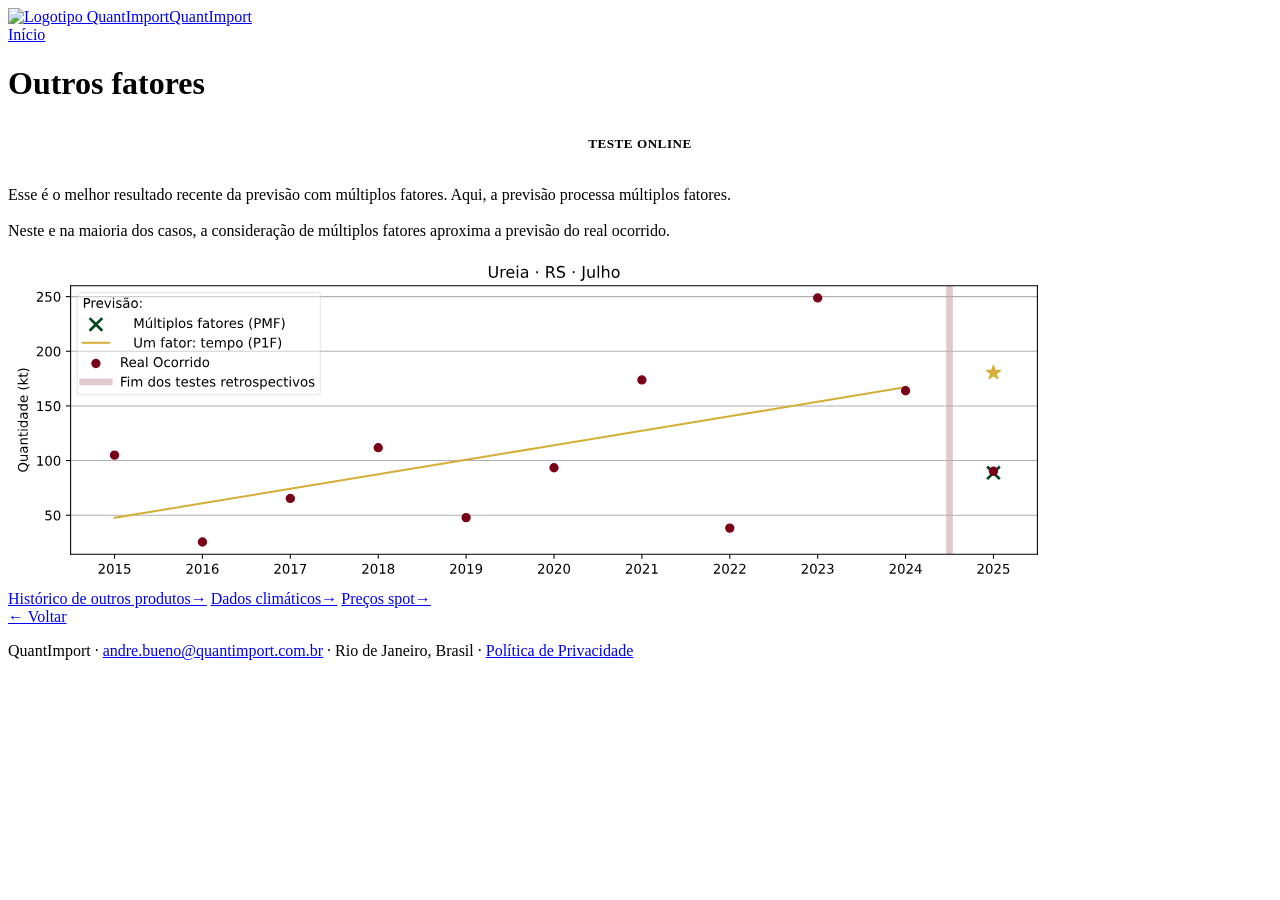
==== fatores-considerados/outros-fatores/index.html @ d3302fe6 "Padroniza nomenclatura pública" ====
<!doctype html>
<html lang="pt-BR">
<head>
  <meta charset="utf-8">
  <meta name="viewport" content="width=device-width,initial-scale=1">
  <meta name="description" content="Outros fatores considerados pelo QuantImport.">
  <title>Outros fatores | QuantImport</title>
  <link rel="stylesheet" href="/sobre/fatores-considerados/estilo.css">
<!-- estilo-aviso-teste-online -->
<style>
  .aviso-teste-online { display: flex; justify-content: center; margin: 0 0 22px; }
  .aviso-teste-online span { display: inline-flex; align-items: center; min-height: 30px; padding: 5px 12px; color: var(--texto-suave); background: var(--branco); border: 1px solid var(--borda); border-radius: 999px; font-size: .82rem; font-weight: 700; letter-spacing: .04em; line-height: 1.2; text-transform: uppercase; }
  @media (max-width: 680px) { .aviso-teste-online { margin-bottom: 18px; } }
</style>
</head>
<body>
  <header class="topo"><div class="topo-conteudo"><div class="marca-linha"><a class="marca" href="https://quantimportbrazil.github.io/"><img src="https://quantimportbrazil.github.io/quantimport-assets/assets/brand/logo.png" alt="Logotipo QuantImport"><span>QuantImport</span></a><nav class="navegacao" aria-label="Navegação principal"><a href="/">Início</a></nav></div><h1>Outros fatores</h1></div></header>
  <main>
    <!-- aviso-teste-online -->
<p class="aviso-teste-online"><span>Teste online</span></p>
    <section class="variavel-exemplos" aria-label="Exemplo de previsão com múltiplos fatores">
      <article class="variavel-exemplo"><p>Esse é o melhor resultado recente da previsão com múltiplos fatores. Aqui, a previsão processa múltiplos fatores.<br><br>Neste e na maioria dos casos, a consideração de múltiplos fatores aproxima a previsão do real ocorrido.</p><img src="exemplo-melhoria-multifatorial.svg" alt="Exemplo de previsão com múltiplos fatores em comparação com a previsão com um único fator (tempo) em teste retrospectivo"></article>
    </section>
    <div class="grade tres">
      <a class="cartao-link" href="/sobre/fatores-considerados/outros-fatores/historico-de-outros-produtos/"><span>Histórico de outros produtos</span><span class="seta" aria-hidden="true">→</span></a>
      <a class="cartao-link" href="/sobre/fatores-considerados/outros-fatores/dados-climaticos/"><span>Dados climáticos</span><span class="seta" aria-hidden="true">→</span></a>
      <a class="cartao-link" href="/sobre/fatores-considerados/outros-fatores/precos-spot/"><span>Preços spot</span><span class="seta" aria-hidden="true">→</span></a>
    </div>
    <a class="link-voltar" href="/sobre/fatores-considerados/">← Voltar</a>
  </main>
  <footer><div class="rodape-conteudo"><p>QuantImport · <a href="mailto:andre.bueno@quantimport.com.br">andre.bueno@quantimport.com.br</a> · Rio de Janeiro, Brasil · <a href="/sobre/privacidade.html">Política de Privacidade</a></p></div></footer>
  <div class="consentimento" id="consentimento" role="dialog" aria-label="Consentimento de cookies" hidden><p>Usamos ferramentas de análise para melhorar o site. Você pode aceitar ou recusar.</p><div class="consentimento-acoes"><button type="button" data-consent="aceito">Aceitar análise</button><button class="recusar" type="button" data-consent="recusado">Recusar</button><a href="/sobre/privacidade.html">Política de Privacidade</a></div></div>
  <script src="/sobre/fatores-considerados/consentimento.js"></script>
</body>
</html>
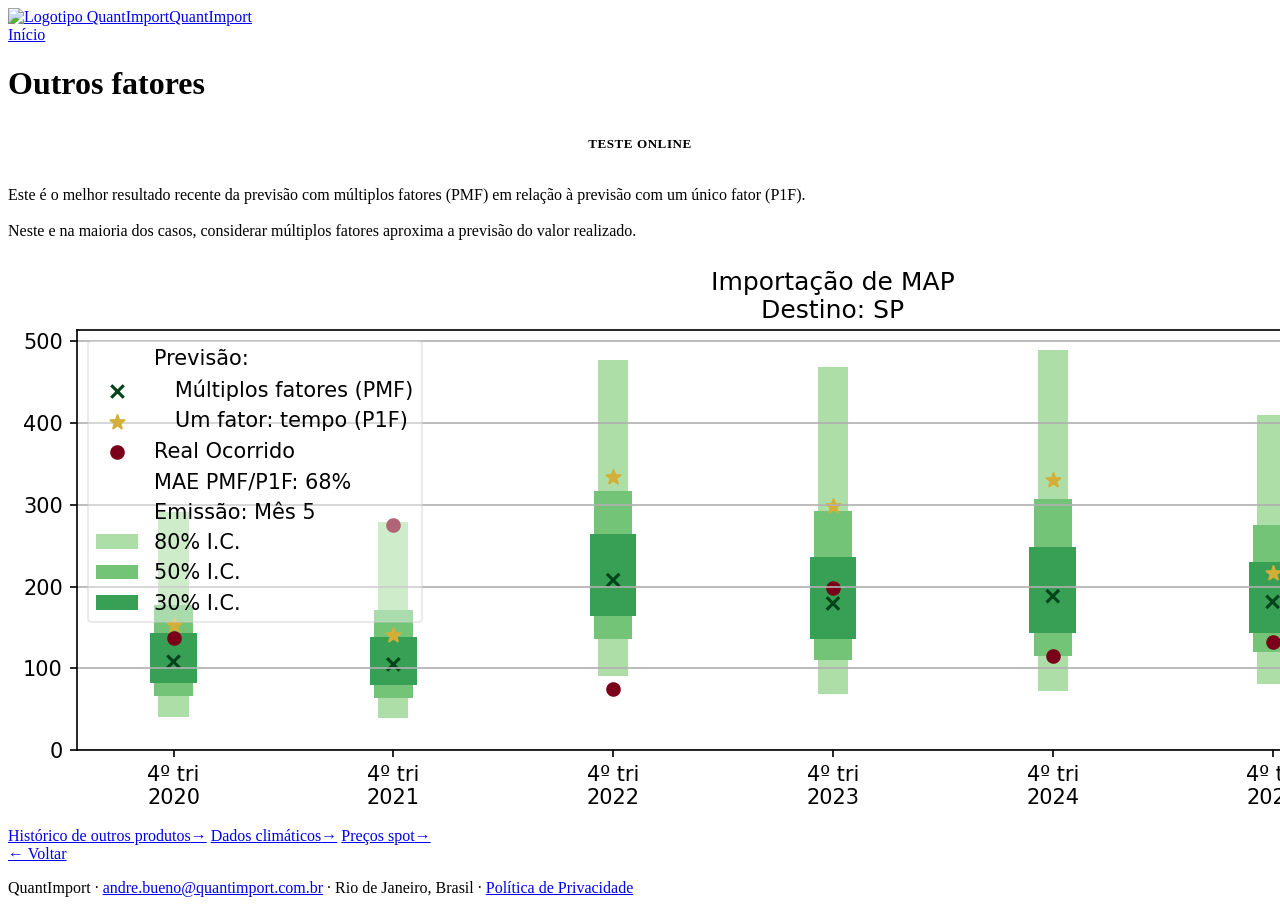
==== commit f4569946: "Atualiza exemplos dos fatores considerados" ====
--- a/fatores-considerados/outros-fatores/index.html
+++ b/fatores-considerados/outros-fatores/index.html
@@ -19,7 +19,7 @@
     <!-- aviso-teste-online -->
 <p class="aviso-teste-online"><span>Teste online</span></p>
     <section class="variavel-exemplos" aria-label="Exemplo de previsão com múltiplos fatores">
-      <article class="variavel-exemplo"><p>Esse é o melhor resultado recente da previsão com múltiplos fatores. Aqui, a previsão processa múltiplos fatores.<br><br>Neste e na maioria dos casos, a consideração de múltiplos fatores aproxima a previsão do real ocorrido.</p><img src="exemplo-melhoria-multifatorial.svg" alt="Exemplo de previsão com múltiplos fatores em comparação com a previsão com um único fator (tempo) em teste retrospectivo"></article>
+      <article class="variavel-exemplo"><p>Este é o melhor resultado recente da previsão com múltiplos fatores (PMF) em relação à previsão com um único fator (P1F).<br><br>Neste e na maioria dos casos, considerar múltiplos fatores aproxima a previsão do valor realizado.</p><img src="exemplo-melhoria-multifatorial.png" alt="Exemplo de previsão com múltiplos fatores (PMF) em comparação com a previsão com um único fator (P1F) em teste retrospectivo"></article>
     </section>
     <div class="grade tres">
       <a class="cartao-link" href="/sobre/fatores-considerados/outros-fatores/historico-de-outros-produtos/"><span>Histórico de outros produtos</span><span class="seta" aria-hidden="true">→</span></a>
